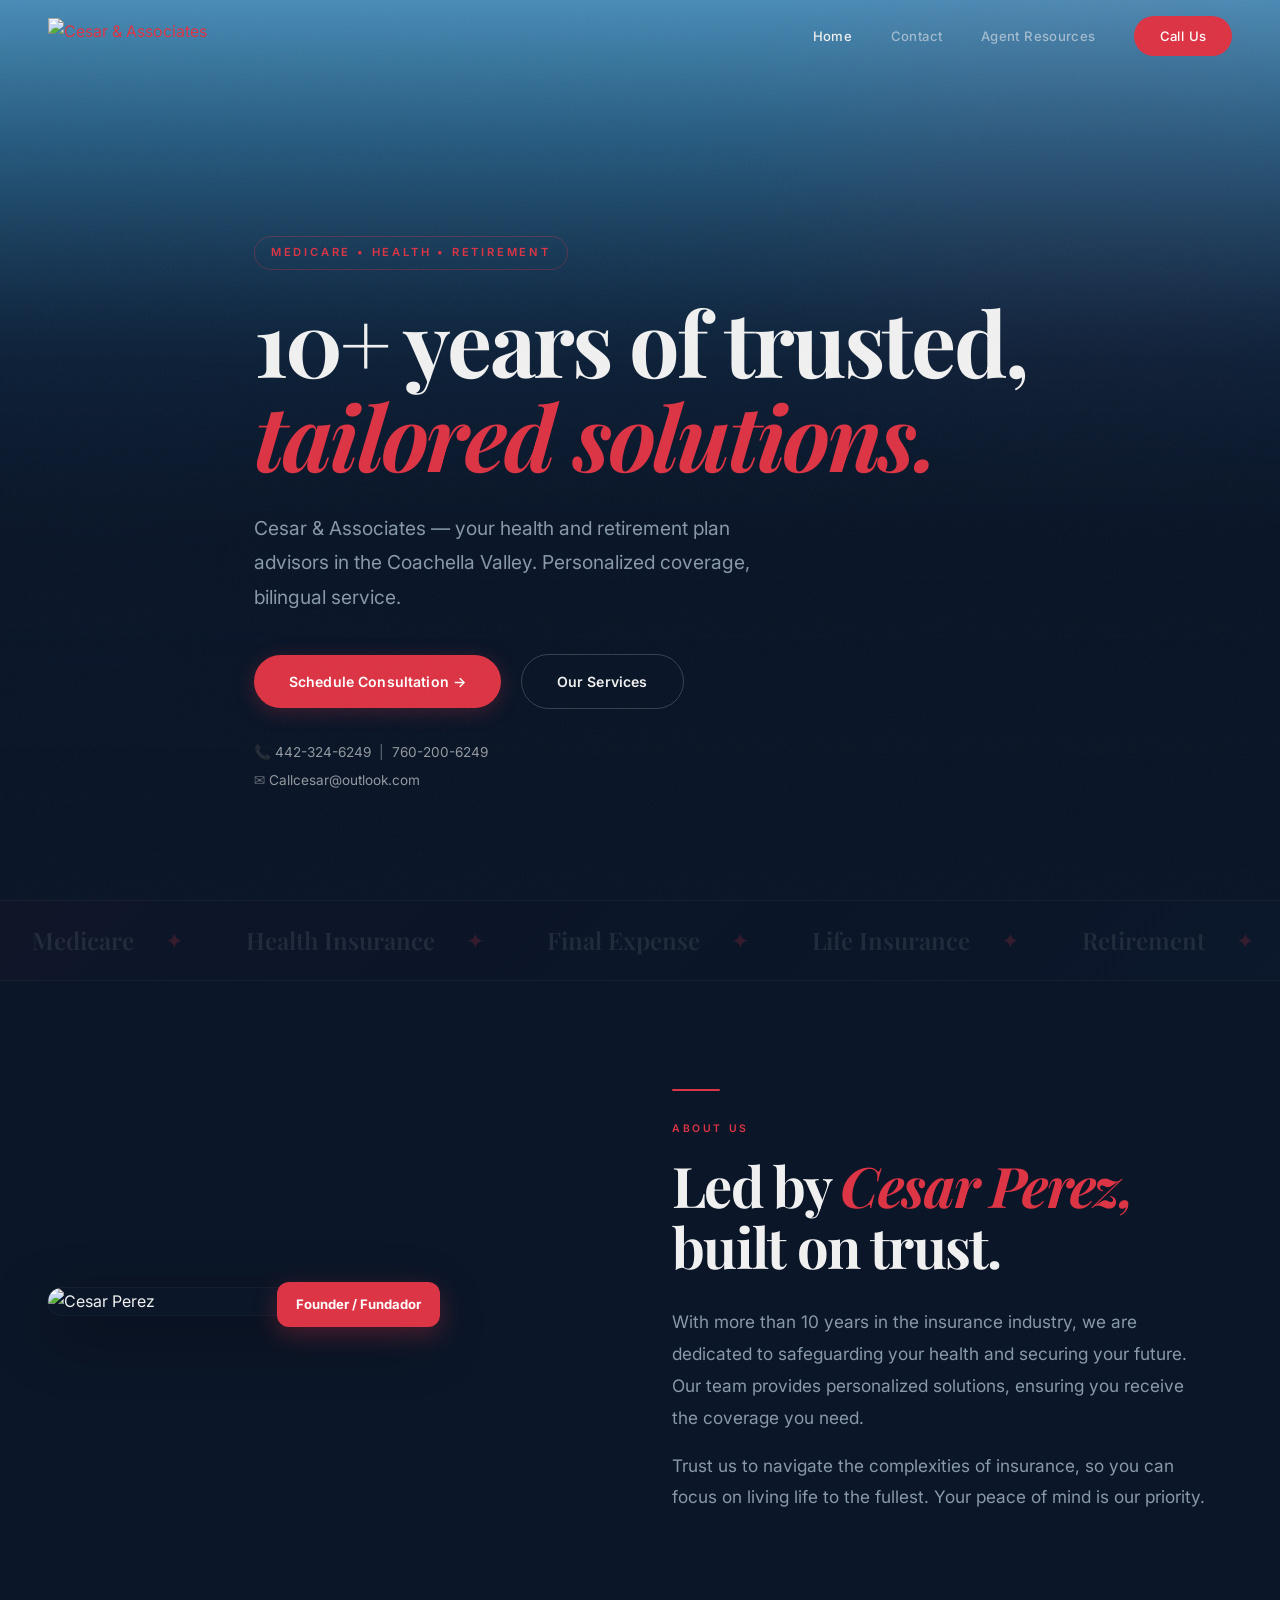
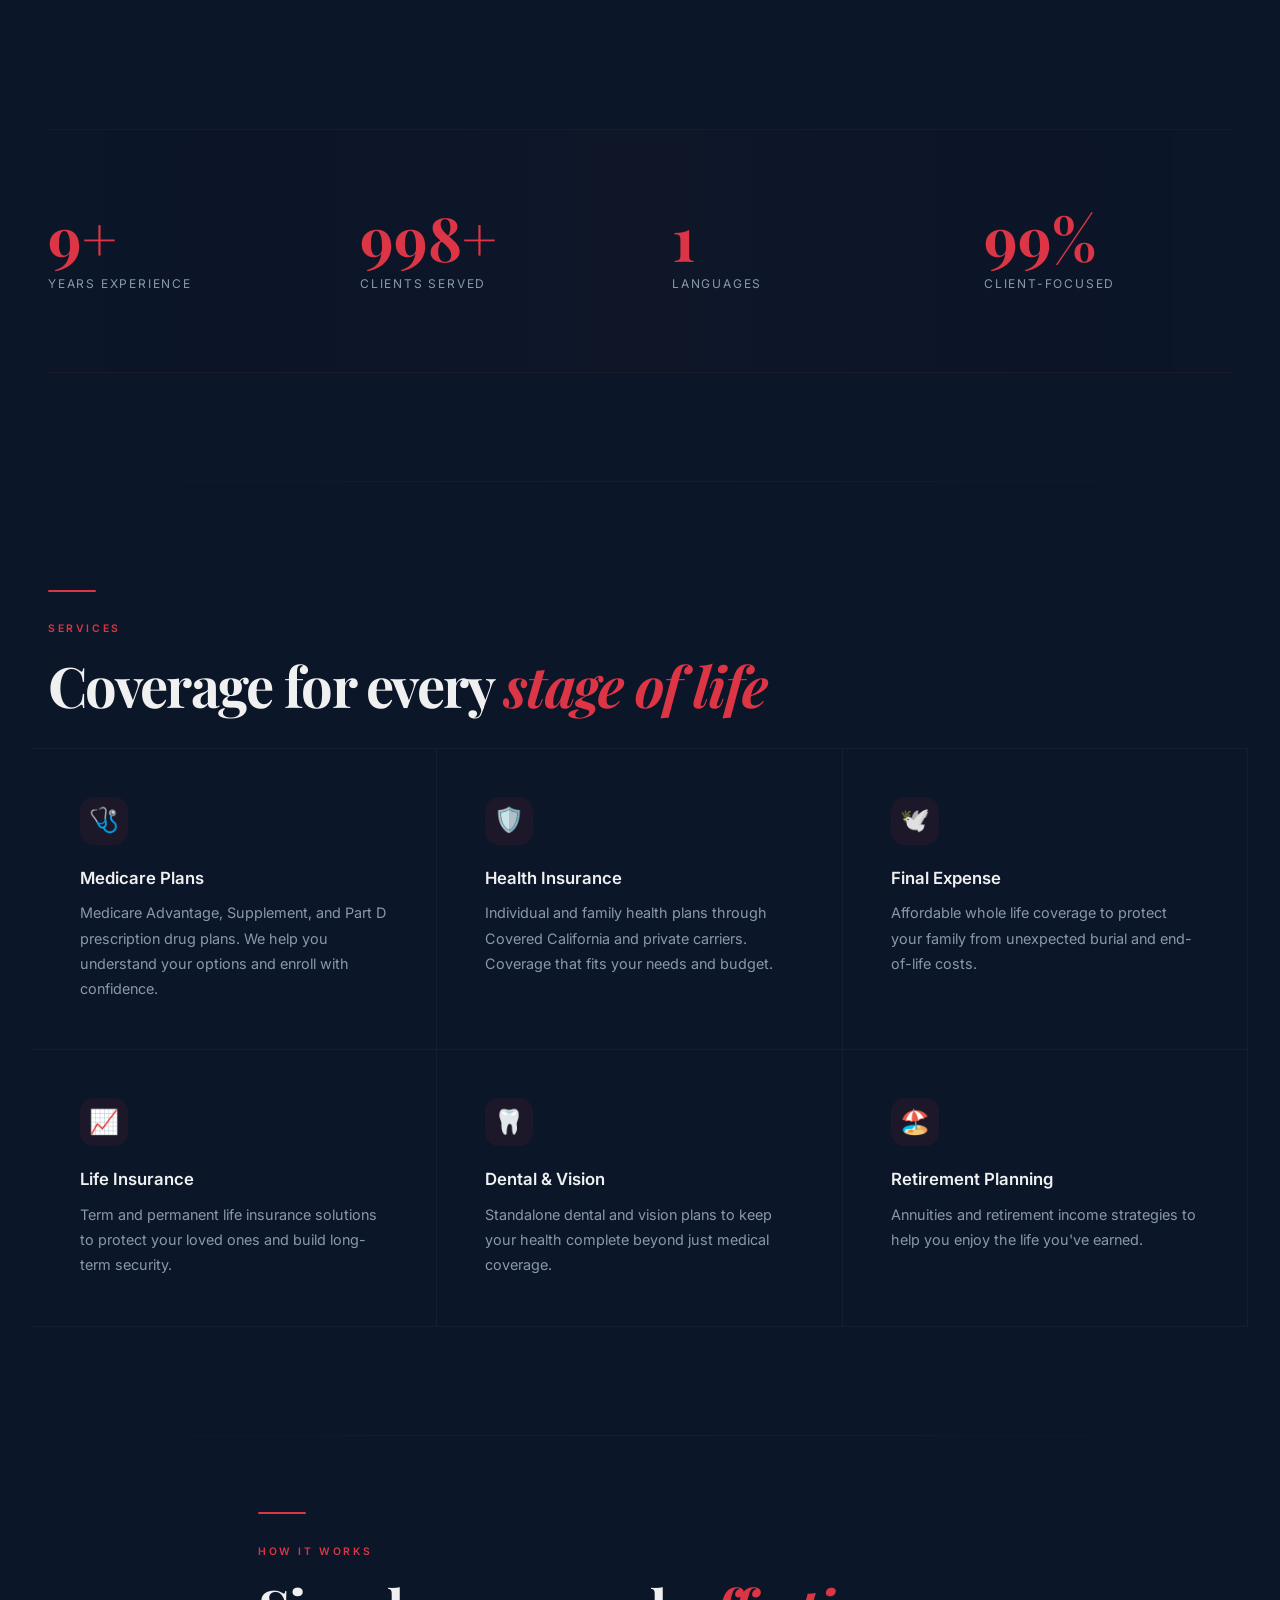
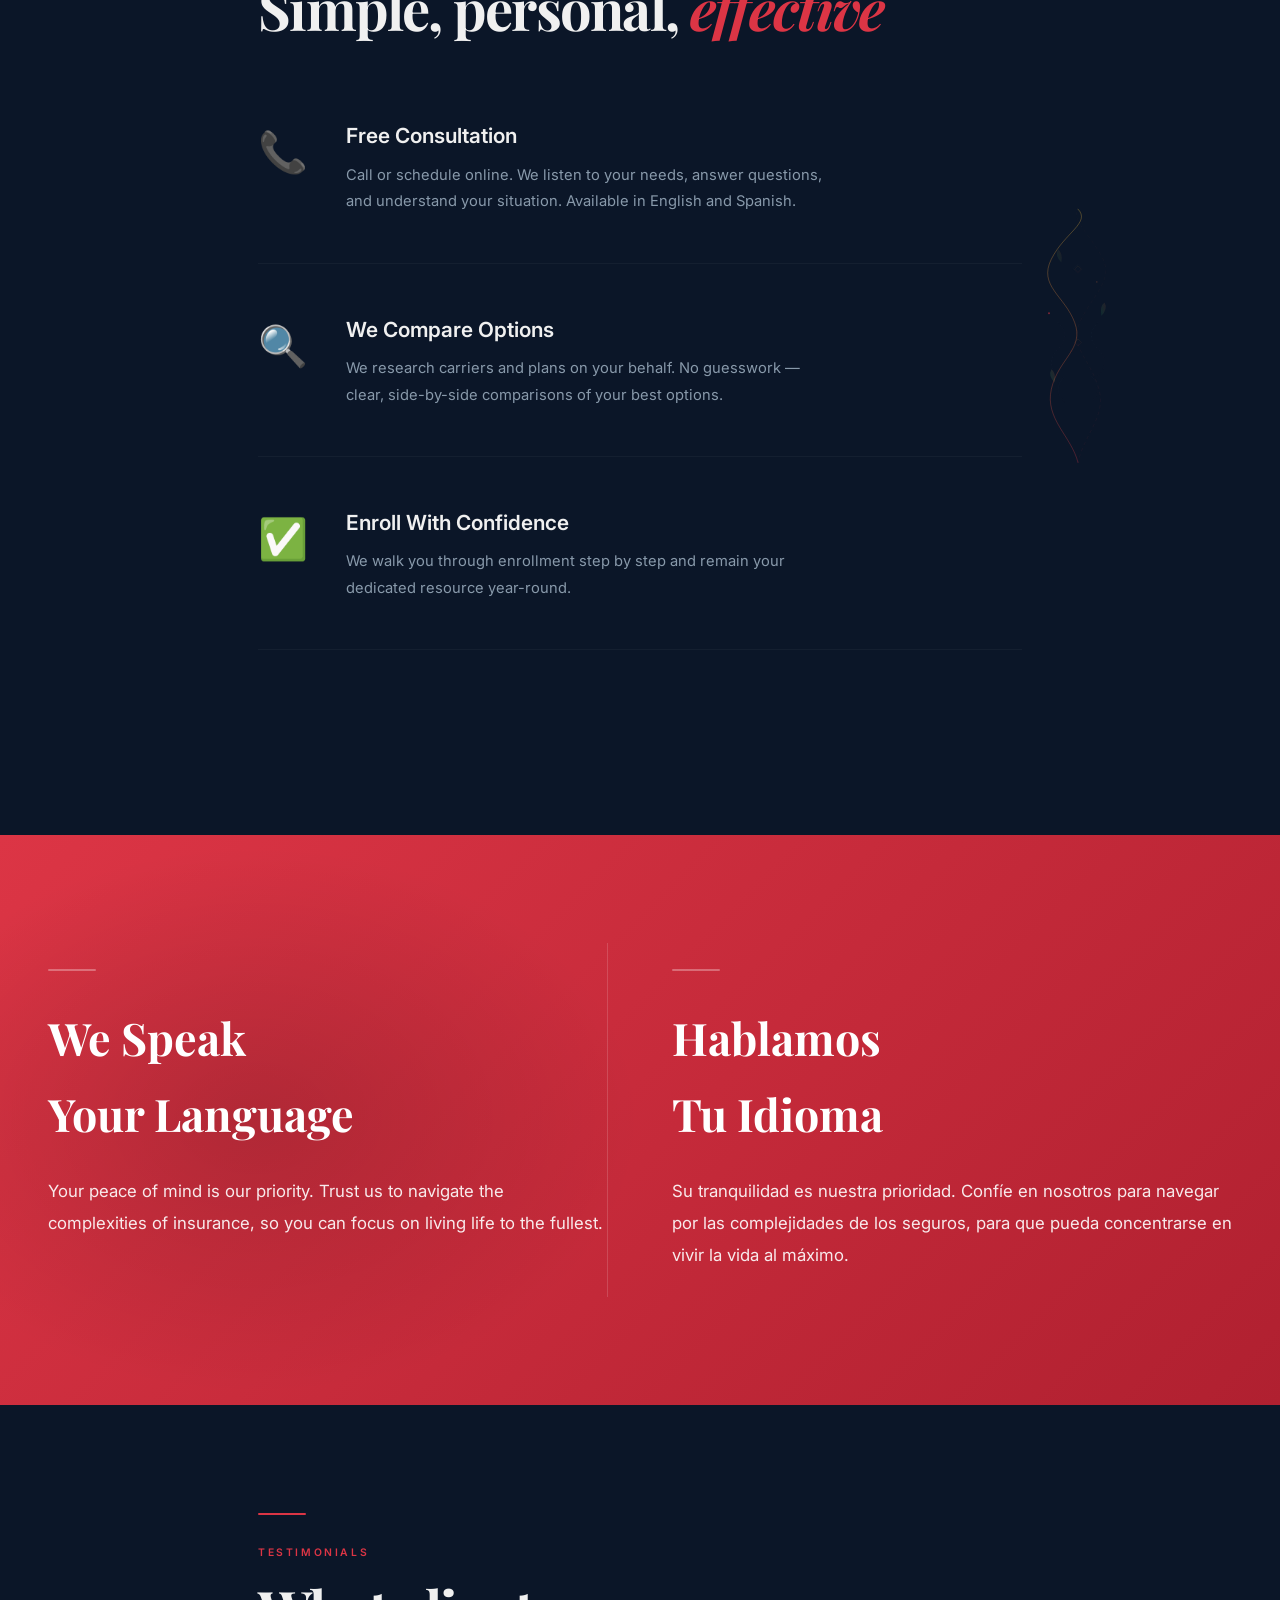
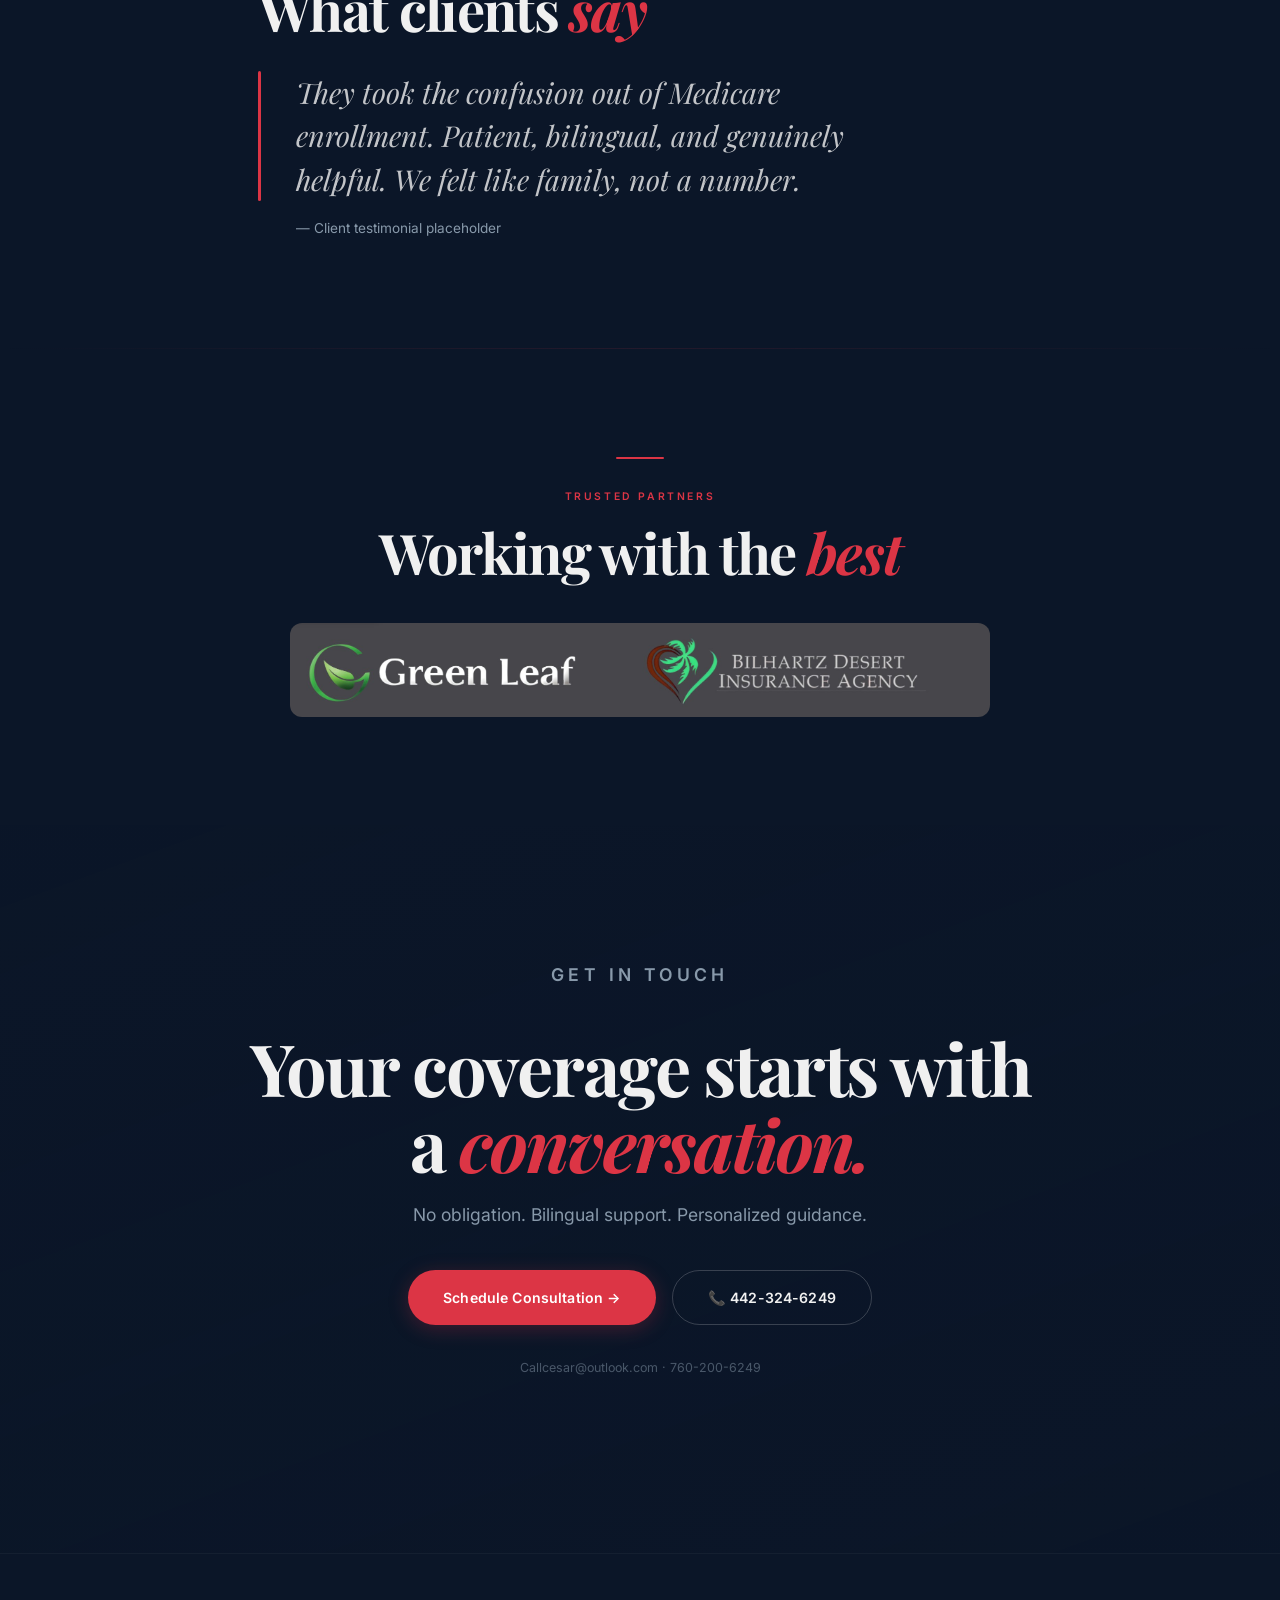
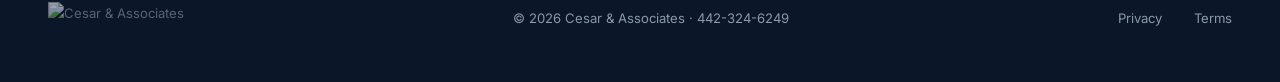
==== index.html @ 94a6e01d "Deploy medicaregreat.com static site" ====
<!DOCTYPE html><html lang="en"><head><meta charset="UTF-8"><meta name="viewport" content="width=device-width,initial-scale=1"><title>Cesar & Associates — Medicare & Health Insurance Advisors | Indio</title><style>
@import url('https://fonts.googleapis.com/css2?family=Inter:wght@300;400;500;600;700&family=Playfair+Display:ital,wght@0,400;0,600;0,700;0,800;1,400;1,600&display=swap');
*,*::before,*::after{box-sizing:border-box;margin:0;padding:0}
:root{--bg:#0b1628;--bg2:#101f38;--sky:#4a8db7;--accent:#dc3545;--warm:#e8713a;--text:#f0f0f0;--muted:#8899aa;--font:'Inter',system-ui,sans-serif;--serif:'Playfair Display',Georgia,serif}
html{scroll-behavior:smooth;font-size:16px}
body{background:var(--bg);color:var(--text);font-family:var(--font);line-height:1.7;-webkit-font-smoothing:antialiased;overflow-x:hidden}
img{max-width:100%;display:block}
a{color:var(--accent);text-decoration:none;transition:all .3s ease}

/* ── GRADIENT BG — sky→navy ─────────── */
body::before{content:'';position:fixed;inset:0;z-index:-2;background:linear-gradient(180deg,#4a8db7 0%,#2a6a94 15%,#163a5c 35%,#0b1628 60%)}

/* ── ANIMATIONS ─────────────────────── */
@keyframes fadeUp{from{opacity:0;transform:translateY(50px)}to{opacity:1;transform:translateY(0)}}
@keyframes float{0%,100%{transform:translateY(0)}50%{transform:translateY(-12px)}}
@keyframes marquee{0%{transform:translateX(0)}100%{transform:translateX(-50%)}}
@keyframes ember-rise{0%{opacity:0;transform:translateY(0)}30%{opacity:.6}100%{opacity:0;transform:translateY(-60px) translateX(10px)}}
@keyframes trail-draw{from{stroke-dashoffset:1200}to{stroke-dashoffset:0}}
.reveal{opacity:0;transform:translateY(50px);transition:opacity 1s cubic-bezier(.22,1,.36,1),transform 1s cubic-bezier(.22,1,.36,1)}
.reveal.vis{opacity:1;transform:none}
.reveal-left{opacity:0;transform:translateX(-60px);transition:all 1s cubic-bezier(.22,1,.36,1)}
.reveal-left.vis{opacity:1;transform:none}
.reveal-right{opacity:0;transform:translateX(60px);transition:all 1s cubic-bezier(.22,1,.36,1)}
.reveal-right.vis{opacity:1;transform:none}
.d1{transition-delay:.1s}.d2{transition-delay:.2s}.d3{transition-delay:.3s}.d4{transition-delay:.4s}

/* ── NAV ────────────────────────────── */
nav{position:fixed;top:0;left:0;right:0;z-index:100;padding:1rem 0;transition:all .5s}
nav.scrolled{background:rgba(11,22,40,.92);backdrop-filter:blur(24px);-webkit-backdrop-filter:blur(24px);box-shadow:0 1px 0 rgba(255,255,255,.04)}
.nav-inner{max-width:1400px;margin:0 auto;padding:0 clamp(1.5rem,4vw,3rem);display:flex;justify-content:space-between;align-items:center}
.nav-logo img{height:36px;width:auto}
.nav-links{display:flex;gap:clamp(1rem,3vw,2.5rem);align-items:center}
.nav-links a{color:rgba(240,240,240,.55);font-size:.82rem;font-weight:500;letter-spacing:.03em;transition:color .3s}
.nav-links a:hover{color:var(--text)}
.btn-nav{padding:.55rem 1.6rem;border-radius:100px;background:var(--accent);color:#fff!important;font-weight:600;font-size:.8rem;transition:all .4s cubic-bezier(.22,1,.36,1)}
.btn-nav:hover{transform:translateY(-2px);box-shadow:0 8px 30px rgba(220,53,69,.35)}
.menu-btn{display:none;background:none;border:none;color:var(--text);font-size:1.5rem;cursor:pointer}
@media(max-width:768px){.menu-btn{display:block}.nav-links{display:none;position:absolute;top:100%;left:0;right:0;flex-direction:column;background:rgba(11,22,40,.96);backdrop-filter:blur(20px);padding:2rem clamp(1.5rem,4vw,3rem);gap:1.5rem;border-bottom:1px solid rgba(255,255,255,.04)}.nav-links.open{display:flex}}

/* ── LAYOUT ─────────────────────────── */
.wrap{max-width:1400px;margin:0 auto;padding:0 clamp(1.5rem,4vw,3rem)}
.wrap-narrow{max-width:860px;margin:0 auto;padding:0 clamp(1.5rem,4vw,3rem)}
.wrap-wide{max-width:1600px;margin:0 auto;padding:0 clamp(1rem,3vw,2rem)}

/* ── HERO ───────────────────────────── */
.hero{min-height:100vh;display:flex;align-items:flex-end;padding:0 0 clamp(5rem,12vh,9rem);position:relative;overflow:hidden;background:url('https://static.wixstatic.com/media/9f41cd_877b7a13c76b4d4fbeb30ed126c8fedf~mv2.jpg/v1/fill/w_2490,h_1750,al_c,q_90,usm_0.66_1.00_0.01,enc_avif,quality_auto/9f41cd_877b7a13c76b4d4fbeb30ed126c8fedf~mv2.jpg') center top/cover no-repeat}
.hero::before{content:'';position:absolute;inset:0;background:linear-gradient(180deg,rgba(74,141,183,.3) 0%,rgba(11,22,40,.6) 40%,rgba(11,22,40,.92) 85%,#0b1628 100%);z-index:1}
.hero::after{content:'';position:absolute;bottom:0;left:0;right:0;height:120px;background:linear-gradient(transparent,#0b1628);z-index:1}
.hero .wrap{position:relative;z-index:2}
.hero-tag{display:inline-block;font-size:.7rem;font-weight:600;letter-spacing:.25em;text-transform:uppercase;color:var(--accent);margin-bottom:1.5rem;padding:.4rem 1rem;border:1px solid rgba(220,53,69,.3);border-radius:100px}
.hero h1{font-family:var(--serif);font-size:clamp(2.8rem,7vw,6rem);font-weight:700;line-height:1.05;letter-spacing:-.03em;margin-bottom:clamp(1rem,3vw,1.8rem)}
.hero h1 em{font-style:italic;color:var(--accent)}
.hero-sub{font-size:clamp(1rem,1.8vw,1.2rem);color:var(--muted);max-width:520px;line-height:1.8;margin-bottom:2.5rem}
.hero-actions{display:flex;gap:1.2rem;flex-wrap:wrap;align-items:center}
.hero-contact{display:flex;flex-direction:column;gap:.3rem;margin-top:2rem;font-size:.85rem;color:rgba(240,240,240,.4)}
.hero-contact a{color:rgba(240,240,240,.6);transition:color .3s}
.hero-contact a:hover{color:var(--accent)}

.btn{display:inline-flex;align-items:center;gap:.5rem;padding:.9rem 2.2rem;border-radius:100px;font-weight:600;font-size:.88rem;cursor:pointer;transition:all .4s cubic-bezier(.22,1,.36,1);border:none;font-family:var(--font);letter-spacing:.01em}
.btn-p{background:var(--accent);color:#fff;box-shadow:0 4px 20px rgba(220,53,69,.25)}
.btn-p:hover{transform:translateY(-3px);box-shadow:0 12px 40px rgba(220,53,69,.35)}
.btn-o{border:1.5px solid rgba(240,240,240,.2);color:var(--text);background:transparent}
.btn-o:hover{background:rgba(255,255,255,.05);border-color:rgba(240,240,240,.4)}

/* ── ORBS ───────────────────────────── */
.orb{position:absolute;border-radius:50%;pointer-events:none;filter:blur(80px);z-index:0}
.orb-1{width:clamp(300px,40vw,600px);height:clamp(300px,40vw,600px);background:rgba(220,53,69,.06);top:-10%;right:-5%;animation:float 12s ease-in-out infinite}
.orb-2{width:clamp(200px,30vw,450px);height:clamp(200px,30vw,450px);background:rgba(74,141,183,.06);bottom:5%;left:-8%;animation:float 16s ease-in-out infinite reverse}

/* ── MARQUEE ────────────────────────── */
.marquee{overflow:hidden;white-space:nowrap;padding:1.2rem 0;border-top:1px solid rgba(255,255,255,.04);border-bottom:1px solid rgba(255,255,255,.04);background:linear-gradient(135deg,rgba(220,53,69,.02) 0%,transparent 50%,rgba(74,141,183,.02) 100%)}
.marquee-inner{display:inline-flex;animation:marquee 30s linear infinite}
.marquee-item{font-family:var(--serif);font-size:clamp(1rem,2.5vw,1.5rem);color:rgba(240,240,240,.1);padding:0 2rem;font-weight:600;display:inline-flex;align-items:center;gap:2rem}
.marquee-item::after{content:'\2726';color:rgba(220,53,69,.2);font-size:.8em}

/* ── SECTIONS ───────────────────────── */
.sec{padding:clamp(5rem,12vh,9rem) 0;position:relative}
.sec-label{font-size:.65rem;font-weight:600;letter-spacing:.25em;text-transform:uppercase;color:var(--accent);margin-bottom:1rem}
.sec-title{font-family:var(--serif);font-size:clamp(2rem,5vw,3.5rem);font-weight:700;line-height:1.1;letter-spacing:-.03em;margin-bottom:clamp(1rem,3vw,1.8rem)}
.sec-title em{color:var(--accent);font-style:italic}
.sec-sub{color:var(--muted);font-size:clamp(.95rem,1.5vw,1.08rem);max-width:540px;line-height:1.85}
.divider{width:48px;height:2px;background:var(--accent);margin-bottom:1.8rem;border-radius:2px}
.hr{border:none;height:1px;background:linear-gradient(90deg,transparent,rgba(220,53,69,.12),transparent);margin:0}

/* ── SPLIT ──────────────────────────── */
.split{display:grid;grid-template-columns:1fr;gap:clamp(2rem,5vw,4rem);align-items:center}
@media(min-width:768px){.split{grid-template-columns:1fr 1fr}}

/* ── PORTRAIT ───────────────────────── */
.portrait-wrap{position:relative;max-width:380px}
.portrait-img{border-radius:20px;overflow:hidden;box-shadow:0 20px 60px rgba(0,0,0,.4),0 0 0 1px rgba(255,255,255,.05)}
.portrait-img img{width:100%;height:auto;display:block}
.portrait-badge{position:absolute;bottom:-12px;right:-12px;background:var(--accent);color:#fff;padding:.7rem 1.2rem;border-radius:12px;font-weight:700;font-size:.82rem;box-shadow:0 8px 25px rgba(220,53,69,.3)}

/* ── FEATURES ───────────────────────── */
.features{display:grid;grid-template-columns:1fr;gap:0}
@media(min-width:640px){.features{grid-template-columns:repeat(2,1fr)}}
@media(min-width:960px){.features{grid-template-columns:repeat(3,1fr)}}
.feature{padding:clamp(2rem,4vw,3rem);border-bottom:1px solid rgba(255,255,255,.04);border-right:1px solid rgba(255,255,255,.04);transition:background .4s}
.feature:hover{background:rgba(220,53,69,.03)}
.feature-icon{font-size:1.5rem;margin-bottom:1.2rem;display:inline-flex;align-items:center;justify-content:center;width:48px;height:48px;border-radius:14px;background:rgba(220,53,69,.08);transition:all .3s}
.feature:hover .feature-icon{background:rgba(220,53,69,.15);transform:scale(1.05)}
.feature h3{font-size:1.05rem;font-weight:600;margin-bottom:.5rem}
.feature p{color:var(--muted);font-size:.9rem;line-height:1.75}

/* ── NUMBERED STEPS ─────────────────── */
.num-list{counter-reset:num}
.num-item{display:grid;grid-template-columns:auto 1fr;gap:clamp(1.5rem,3vw,2.5rem);padding:clamp(2rem,4vw,3rem) 0;border-bottom:1px solid rgba(255,255,255,.04);align-items:start}
.num-item::before{content:attr(data-icon);font-size:clamp(1.8rem,3.5vw,2.5rem)}
.num-item h3{font-size:clamp(1.1rem,2vw,1.3rem);font-weight:600;margin-bottom:.5rem}
.num-item p{color:var(--muted);font-size:.92rem;line-height:1.8;max-width:480px}

/* ── STATS ──────────────────────────── */
.stats-row{display:flex;flex-wrap:wrap;gap:clamp(2rem,5vw,4rem);padding:clamp(3rem,6vw,5rem) 0;border-top:1px solid rgba(220,53,69,.08);border-bottom:1px solid rgba(220,53,69,.08);background:linear-gradient(90deg,transparent,rgba(220,53,69,.02),transparent)}
.stat-item{flex:1;min-width:140px}
.stat-num{font-family:var(--serif);font-size:clamp(2.5rem,5vw,3.8rem);font-weight:700;color:var(--accent);line-height:1}
.stat-label{font-size:.75rem;color:var(--muted);text-transform:uppercase;letter-spacing:.15em;margin-top:.4rem}

/* ── BILINGUAL BLOCK ────────────────── */
.bilingual{background:linear-gradient(135deg,var(--accent),#b02030);color:#fff;position:relative;overflow:hidden}
.bilingual::before{content:'';position:absolute;inset:0;background:radial-gradient(ellipse 50% 80% at 20% 50%,rgba(0,0,0,.15) 0%,transparent 60%)}
.bilingual .wrap{position:relative;z-index:1}
.bilingual h2{font-family:var(--serif);font-size:clamp(1.8rem,4vw,2.8rem);font-weight:700;margin-bottom:1.5rem}
.bilingual p{font-size:clamp(.95rem,1.5vw,1.05rem);line-height:1.9;opacity:.9;max-width:600px}
.bi-split{display:grid;grid-template-columns:1fr;gap:clamp(2rem,5vw,4rem)}
@media(min-width:768px){.bi-split{grid-template-columns:1fr 1fr}}
.bi-col{padding:clamp(1rem,2vw,2rem) 0}
@media(min-width:768px){.bi-col:first-child{border-right:1px solid rgba(255,255,255,.15)}}

/* ── PARTNER LOGOS ──────────────────── */
.partners-img{max-width:700px;margin:2.5rem auto 0;opacity:.85;transition:opacity .4s}
.partners-img:hover{opacity:1}
.partners-img img{width:100%;height:auto;border-radius:12px}

/* ── DECORATIVE SVG ─────────────────── */
.deco-wrap{position:relative;overflow:visible;padding:clamp(3rem,6vw,5rem) 0}
.deco-svg{position:absolute;right:clamp(2rem,8vw,8rem);top:0;height:100%;width:auto;max-width:200px;opacity:0;transition:opacity 1.5s ease}
.deco-wrap.vis .deco-svg{opacity:1}
@media(max-width:768px){.deco-svg{right:0;max-width:120px;opacity:.5}}

/* ── CTA ────────────────────────────── */
.cta-sec{padding:clamp(6rem,15vh,10rem) 0;text-align:center;position:relative;overflow:hidden;background:url('https://static.wixstatic.com/media/52f7e9_4bc26c21464241f898e5c9d84322fb27f000.jpg/v1/fill/w_1182,h_1080,al_c,q_85,usm_0.33_1.00_0.00,enc_avif,quality_auto/52f7e9_4bc26c21464241f898e5c9d84322fb27f000.jpg') center/cover no-repeat;background-attachment:fixed}
.cta-sec::before{content:'';position:absolute;inset:0;background:linear-gradient(160deg,rgba(11,22,40,.92) 0%,rgba(11,22,40,.85) 50%,rgba(11,22,40,.92) 100%)}
.cta-sec .wrap{position:relative;z-index:1}
.cta-sec h2{font-family:var(--serif);font-size:clamp(2.2rem,6vw,4.5rem);font-weight:700;line-height:1.05;letter-spacing:-.03em;margin-bottom:1.2rem}
.cta-sec h2 em{color:var(--accent);font-style:italic}
.cta-sec p{color:var(--muted);font-size:clamp(.95rem,1.5vw,1.1rem);margin-bottom:2.5rem;max-width:480px;margin-left:auto;margin-right:auto}
@media(max-width:768px){.cta-sec,.hero{background-attachment:scroll}}

/* ── CONTACT FORM ───────────────────── */
.form-grid{display:grid;grid-template-columns:1fr;gap:1.2rem;margin-top:2rem}
@media(min-width:640px){.form-grid{grid-template-columns:1fr 1fr}}
.form-grid .full{grid-column:1/-1}
.form-field label{display:block;font-size:.78rem;color:var(--muted);margin-bottom:.4rem;font-weight:500}
.form-field input,.form-field textarea,.form-field select{width:100%;padding:.85rem 1rem;background:rgba(255,255,255,.04);border:1px solid rgba(255,255,255,.06);border-radius:10px;color:var(--text);font-family:var(--font);font-size:.95rem;transition:all .3s}
.form-field input:focus,.form-field textarea:focus,.form-field select:focus{outline:none;border-color:rgba(220,53,69,.3);box-shadow:0 0 0 3px rgba(220,53,69,.1)}
.form-field textarea{min-height:120px;resize:vertical}

/* ── AGENT RESOURCES ────────────────── */
.resource-card{padding:clamp(1.5rem,3vw,2.5rem);border:1px solid rgba(255,255,255,.05);border-radius:16px;transition:all .4s;background:rgba(255,255,255,.02)}
.resource-card:hover{background:rgba(220,53,69,.03);border-color:rgba(220,53,69,.1)}
.resource-card h3{font-size:1.05rem;font-weight:600;margin-bottom:.5rem}
.resource-card p{color:var(--muted);font-size:.9rem;line-height:1.75}
.resource-grid{display:grid;grid-template-columns:1fr;gap:1.5rem;margin-top:2rem}
@media(min-width:640px){.resource-grid{grid-template-columns:repeat(2,1fr)}}

/* ── FOOTER ─────────────────────────── */
footer{padding:3rem 0;border-top:1px solid rgba(255,255,255,.04);font-size:.82rem;color:var(--muted)}
footer .wrap{display:flex;flex-wrap:wrap;justify-content:space-between;align-items:center;gap:1.5rem}
footer a{color:var(--muted);transition:color .3s}
footer a:hover{color:var(--accent)}
.foot-links{display:flex;gap:2rem}
.foot-logo img{height:32px;width:auto;opacity:.6}

/* ── GRAIN ──────────────────────────── */
body::after{content:'';position:fixed;inset:0;pointer-events:none;z-index:9999;opacity:.018;background-image:url("data:image/svg+xml,%3Csvg viewBox='0 0 512 512' xmlns='http://www.w3.org/2000/svg'%3E%3Cfilter id='n'%3E%3CfeTurbulence type='fractalNoise' baseFrequency='.65' numOctaves='3' stitchTiles='stitch'/%3E%3C/filter%3E%3Crect width='100%25' height='100%25' filter='url(%23n)'/%3E%3C/svg%3E")}

/* ── QUOTE ──────────────────────────── */
.quote-text{font-family:var(--serif);font-size:clamp(1.3rem,3vw,1.8rem);font-weight:400;font-style:italic;line-height:1.5;color:rgba(240,240,240,.8);max-width:650px;position:relative;padding-left:clamp(1.5rem,3vw,2.5rem)}
.quote-text::before{content:'';position:absolute;left:0;top:0;bottom:0;width:3px;background:var(--accent);border-radius:2px}
.quote-author{margin-top:1rem;font-size:.85rem;color:var(--muted);padding-left:clamp(1.5rem,3vw,2.5rem)}
</style></head><body><nav><div class="nav-inner"><a href="index.html" class="nav-logo"><img src="https://static.wixstatic.com/media/52f7e9_1dd2245160434225932c8d47c925c3e1~mv2.png/v1/crop/x_0,y_0,w_2629,h_674/fill/w_280,h_72,al_c,q_85,usm_0.66_1.00_0.01,enc_avif,quality_auto/Cesar%20%26%20Associates%20Health%20Plan%20Advisors_.png" alt="Cesar & Associates"></a><button class="menu-btn" aria-label="Menu">&#9776;</button><div class="nav-links"><a href="index.html" style="color:var(--text)">Home</a><a href="contact.html">Contact</a><a href="agents.html">Agent Resources</a><a href="https://links.seanvargas.com" class="btn-nav">Call Us</a></div></div></nav>
<section class="hero">
<div class="orb orb-1"></div><div class="orb orb-2"></div>
<div class="wrap">
<span class="hero-tag reveal">Medicare &bull; Health &bull; Retirement</span>
<h1 class="reveal d1">10+ years of trusted,<br><em>tailored solutions.</em></h1>
<p class="hero-sub reveal d2">Cesar &amp; Associates — your health and retirement plan advisors in the Coachella Valley. Personalized coverage, bilingual service.</p>
<div class="hero-actions reveal d3">
<a href="https://links.seanvargas.com" class="btn btn-p">Schedule Consultation &rarr;</a>
<a href="#services" class="btn btn-o">Our Services</a>
</div>
<div class="hero-contact reveal d4">
<span>📞 <a href="tel:4423246249">442-324-6249</a> &nbsp;|&nbsp; <a href="tel:7602006249">760-200-6249</a></span>
<span>✉️ <a href="mailto:Callcesar@outlook.com">Callcesar@outlook.com</a></span>
</div>
</div>
</section>

<div class="marquee"><div class="marquee-inner"><span class="marquee-item">Medicare</span><span class="marquee-item">Health Insurance</span><span class="marquee-item">Final Expense</span><span class="marquee-item">Life Insurance</span><span class="marquee-item">Retirement</span><span class="marquee-item">Dental & Vision</span><span class="marquee-item">Bilingual</span><span class="marquee-item">10+ Years</span><span class="marquee-item">Indio</span><span class="marquee-item">Coachella Valley</span><span class="marquee-item">Medicare</span><span class="marquee-item">Health Insurance</span><span class="marquee-item">Final Expense</span><span class="marquee-item">Life Insurance</span><span class="marquee-item">Retirement</span><span class="marquee-item">Dental & Vision</span><span class="marquee-item">Bilingual</span><span class="marquee-item">10+ Years</span><span class="marquee-item">Indio</span><span class="marquee-item">Coachella Valley</span><span class="marquee-item">Medicare</span><span class="marquee-item">Health Insurance</span><span class="marquee-item">Final Expense</span><span class="marquee-item">Life Insurance</span><span class="marquee-item">Retirement</span><span class="marquee-item">Dental & Vision</span><span class="marquee-item">Bilingual</span><span class="marquee-item">10+ Years</span><span class="marquee-item">Indio</span><span class="marquee-item">Coachella Valley</span></div></div>

<section class="sec" id="about"><div class="wrap"><div class="split">
<div class="reveal-left">
<div class="portrait-wrap">
<div class="portrait-img"><img src="https://static.wixstatic.com/media/9f41cd_826c5948f90e45dbb5720bba77cd84cc~mv2.jpg/v1/crop/x_207,y_0,w_1586,h_3000/fill/w_487,h_921,al_c,q_85,usm_0.66_1.00_0.01,enc_avif,quality_auto/Cesar-2_edited.jpg" alt="Cesar Perez"></div>
<div class="portrait-badge">Founder / Fundador</div>
</div>
</div>
<div class="reveal-right">
<div class="divider"></div>
<p class="sec-label">About Us</p>
<h2 class="sec-title">Led by <em>Cesar Perez,</em><br>built on trust.</h2>
<p class="sec-sub">With more than 10 years in the insurance industry, we are dedicated to safeguarding your health and securing your future. Our team provides personalized solutions, ensuring you receive the coverage you need.</p>
<p class="sec-sub" style="margin-top:1rem">Trust us to navigate the complexities of insurance, so you can focus on living life to the fullest. Your peace of mind is our priority.</p>
</div>
</div></div></section>

<section class="sec"><div class="wrap"><div class="stats-row reveal">
<div class="stat-item"><div class="stat-num" data-t="10" data-s="+">0</div><div class="stat-label">Years experience</div></div>
<div class="stat-item"><div class="stat-num" data-t="1000" data-s="+">0</div><div class="stat-label">Clients served</div></div>
<div class="stat-item"><div class="stat-num" data-t="2">0</div><div class="stat-label">Languages</div></div>
<div class="stat-item"><div class="stat-num" data-t="100" data-s="%">0</div><div class="stat-label">Client-focused</div></div>
</div></div></section>

<hr class="hr">

<section class="sec" id="services"><div class="wrap">
<div class="divider reveal"></div>
<p class="sec-label reveal">Services</p>
<h2 class="sec-title reveal">Coverage for every <em>stage of life</em></h2>
</div>
<div class="wrap-wide" style="margin-top:2rem"><div class="features reveal" style="border-top:1px solid rgba(255,255,255,.04)">
<div class="feature"><div class="feature-icon">🩺</div><h3>Medicare Plans</h3><p>Medicare Advantage, Supplement, and Part D prescription drug plans. We help you understand your options and enroll with confidence.</p></div>
<div class="feature"><div class="feature-icon">🛡️</div><h3>Health Insurance</h3><p>Individual and family health plans through Covered California and private carriers. Coverage that fits your needs and budget.</p></div>
<div class="feature"><div class="feature-icon">🕊️</div><h3>Final Expense</h3><p>Affordable whole life coverage to protect your family from unexpected burial and end-of-life costs.</p></div>
<div class="feature"><div class="feature-icon">📈</div><h3>Life Insurance</h3><p>Term and permanent life insurance solutions to protect your loved ones and build long-term security.</p></div>
<div class="feature"><div class="feature-icon">🦷</div><h3>Dental &amp; Vision</h3><p>Standalone dental and vision plans to keep your health complete beyond just medical coverage.</p></div>
<div class="feature"><div class="feature-icon">🏖️</div><h3>Retirement Planning</h3><p>Annuities and retirement income strategies to help you enjoy the life you've earned.</p></div>
</div></div></section>

<hr class="hr">

<div class="deco-wrap" style="position:relative">
<svg class="deco-svg" viewBox="0 0 600 800" fill="none" xmlns="http://www.w3.org/2000/svg">
<!-- Phoenix fire trail — flowing upward curves -->
<path d="M300 780 C280 700, 200 650, 220 560 C240 470, 320 440, 290 360 C260 280, 180 250, 220 170 C260 90, 340 60, 300 20" stroke="url(#fireGrad)" stroke-width="2.5" stroke-linecap="round" fill="none" opacity=".35">
  <animate attributeName="stroke-dashoffset" from="1200" to="0" dur="4s" fill="freeze"/>
  <animate attributeName="opacity" from="0" to=".35" dur="2s" fill="freeze"/>
</path>
<path d="M300 780 C320 690, 390 640, 360 550 C330 460, 270 430, 310 350 C350 270, 410 230, 370 160 C330 90, 280 50, 300 20" stroke="url(#fireGrad2)" stroke-width="1.5" stroke-linecap="round" fill="none" opacity=".2" stroke-dasharray="8 12">
  <animate attributeName="stroke-dashoffset" from="1200" to="0" dur="5s" fill="freeze"/>
</path>
<!-- Ember sparks -->
<circle cx="220" cy="350" r="3" fill="#dc3545" opacity="0"><animate attributeName="opacity" values="0;.6;0" dur="3s" repeatCount="indefinite" begin="1s"/><animateTransform attributeName="transform" type="translate" values="0,0;-8,-20;-15,-40" dur="3s" repeatCount="indefinite" begin="1s"/></circle>
<circle cx="350" cy="250" r="2" fill="#e8713a" opacity="0"><animate attributeName="opacity" values="0;.5;0" dur="2.5s" repeatCount="indefinite" begin="1.5s"/><animateTransform attributeName="transform" type="translate" values="0,0;10,-18;18,-35" dur="2.5s" repeatCount="indefinite" begin="1.5s"/></circle>
<circle cx="280" cy="450" r="2.5" fill="#dc3545" opacity="0"><animate attributeName="opacity" values="0;.5;0" dur="3.5s" repeatCount="indefinite" begin="2s"/><animateTransform attributeName="transform" type="translate" values="0,0;-5,-22;-10,-45" dur="3.5s" repeatCount="indefinite" begin="2s"/></circle>
<!-- Mayan geometric bow arcs — concentric curves -->
<path d="M240 520 Q200 480, 240 440 Q280 400, 240 360" stroke="url(#mayanGrad)" stroke-width="1" fill="none" opacity=".15" stroke-dasharray="4 8"/>
<path d="M360 520 Q400 480, 360 440 Q320 400, 360 360" stroke="url(#mayanGrad)" stroke-width="1" fill="none" opacity=".15" stroke-dasharray="4 8"/>
<path d="M260 600 Q220 560, 260 520" stroke="url(#mayanGrad)" stroke-width=".8" fill="none" opacity=".1"/>
<path d="M340 600 Q380 560, 340 520" stroke="url(#mayanGrad)" stroke-width=".8" fill="none" opacity=".1"/>
<!-- Stepped diamond — Mayan motif -->
<path d="M290 200 L300 190 L310 200 L300 210 Z" stroke="url(#fireGrad)" stroke-width="1" fill="none" opacity=".2"/>
<path d="M285 200 L300 185 L315 200 L300 215 Z" stroke="url(#mayanGrad)" stroke-width=".6" fill="none" opacity=".12"/>
<path d="M290 420 L300 410 L310 420 L300 430 Z" stroke="url(#fireGrad)" stroke-width="1" fill="none" opacity=".2"/>
<!-- Leaf wisps emerging from trail -->
<path d="M230 540 Q210 520, 220 500 Q235 510, 230 540 Z" fill="url(#leafGrad)" opacity=".15"/>
<path d="M370 340 Q390 320, 380 300 Q365 310, 370 340 Z" fill="url(#leafGrad)" opacity=".12"/>
<path d="M250 180 Q230 160, 240 140 Q255 150, 250 180 Z" fill="url(#leafGrad)" opacity=".1"/>
<defs>
  <linearGradient id="fireGrad" x1="0" y1="1" x2="0" y2="0"><stop offset="0%" stop-color="#dc3545"/><stop offset="50%" stop-color="#e8713a"/><stop offset="100%" stop-color="#f0c040"/></linearGradient>
  <linearGradient id="fireGrad2" x1="0" y1="1" x2="0" y2="0"><stop offset="0%" stop-color="#dc3545" stop-opacity=".6"/><stop offset="100%" stop-color="#e8713a" stop-opacity=".2"/></linearGradient>
  <linearGradient id="mayanGrad" x1="0" y1="0" x2="1" y2="1"><stop offset="0%" stop-color="#6ab4d6"/><stop offset="100%" stop-color="#dc3545" stop-opacity=".3"/></linearGradient>
  <linearGradient id="leafGrad" x1="0" y1="1" x2="1" y2="0"><stop offset="0%" stop-color="#2ecc71"/><stop offset="100%" stop-color="#e8713a"/></linearGradient>
</defs>
</svg>
<section class="sec" id="process" style="padding-top:0"><div class="wrap-narrow">
<div class="divider reveal"></div>
<p class="sec-label reveal">How It Works</p>
<h2 class="sec-title reveal">Simple, personal, <em>effective</em></h2>
<div class="num-list" style="margin-top:2rem">
<div class="num-item reveal" data-icon="📞"><div><h3>Free Consultation</h3><p>Call or schedule online. We listen to your needs, answer questions, and understand your situation. Available in English and Spanish.</p></div></div>
<div class="num-item reveal d1" data-icon="🔍"><div><h3>We Compare Options</h3><p>We research carriers and plans on your behalf. No guesswork — clear, side-by-side comparisons of your best options.</p></div></div>
<div class="num-item reveal d2" data-icon="✅"><div><h3>Enroll With Confidence</h3><p>We walk you through enrollment step by step and remain your dedicated resource year-round.</p></div></div>
</div>
</div></section>
</div>

<section class="sec bilingual"><div class="wrap"><div class="bi-split">
<div class="bi-col reveal-left">
<div class="divider" style="background:rgba(255,255,255,.3)"></div>
<h2>We Speak<br>Your Language</h2>
<p>Your peace of mind is our priority. Trust us to navigate the complexities of insurance, so you can focus on living life to the fullest.</p>
</div>
<div class="bi-col reveal-right">
<div class="divider" style="background:rgba(255,255,255,.3)"></div>
<h2>Hablamos<br>Tu Idioma</h2>
<p>Su tranquilidad es nuestra prioridad. Confíe en nosotros para navegar por las complejidades de los seguros, para que pueda concentrarse en vivir la vida al máximo.</p>
</div>
</div></div></section>

<section class="sec"><div class="wrap-narrow">
<div class="divider reveal"></div>
<p class="sec-label reveal">Testimonials</p>
<h2 class="sec-title reveal">What clients <em>say</em></h2>
<div class="reveal" style="margin-top:2rem">
<div class="quote-text">They took the confusion out of Medicare enrollment. Patient, bilingual, and genuinely helpful. We felt like family, not a number.</div>
<div class="quote-author">— Client testimonial placeholder</div>
</div>
</div></section>

<hr class="hr">

<section class="sec" id="partners"><div class="wrap" style="text-align:center">
<div class="divider reveal" style="margin:0 auto 1.8rem"></div>
<p class="sec-label reveal">Trusted Partners</p>
<h2 class="sec-title reveal">Working with the <em>best</em></h2>
<div class="partners-img reveal"><img src="assets/partners.png" alt="Green Leaf FMO &amp; Bilhartz Desert Insurance Agency"></div>
</div></section>

<section class="cta-sec"><div class="wrap">
<p class="sec-label reveal">Get in Touch</p>
<h2 class="reveal">Your coverage starts with<br>a <em>conversation.</em></h2>
<p class="reveal">No obligation. Bilingual support. Personalized guidance.</p>
<div class="reveal" style="display:flex;gap:1rem;justify-content:center;flex-wrap:wrap">
<a href="https://links.seanvargas.com" class="btn btn-p">Schedule Consultation &rarr;</a>
<a href="tel:4423246249" class="btn btn-o">📞 442-324-6249</a>
</div>
<p style="font-size:.78rem;color:var(--muted);margin-top:2rem;opacity:.5">Callcesar@outlook.com &middot; 760-200-6249</p>
</div></section>
<footer><div class="wrap"><div class="foot-logo"><img src="https://static.wixstatic.com/media/52f7e9_1dd2245160434225932c8d47c925c3e1~mv2.png/v1/fill/w_179,h_46,al_c,q_85,usm_0.66_1.00_0.01,enc_avif,quality_auto/Cesar%20%26%20Associates%20Health%20Plan%20Advisors_.png" alt="Cesar & Associates"></div><div>&copy; 2026 Cesar &amp; Associates &middot; 442-324-6249</div><div class="foot-links"><a href="privacy.html">Privacy</a><a href="terms.html">Terms</a></div></div></footer><script>
const obs=new IntersectionObserver(e=>{e.forEach(x=>{if(x.isIntersecting){x.target.classList.add('vis');obs.unobserve(x.target)}})},{threshold:.08,rootMargin:'0px 0px -30px 0px'});
document.querySelectorAll('.reveal,.reveal-left,.reveal-right,.deco-wrap').forEach(e=>obs.observe(e));
const nav=document.querySelector('nav');
window.addEventListener('scroll',()=>nav&&nav.classList.toggle('scrolled',scrollY>60));
document.querySelector('.menu-btn')?.addEventListener('click',()=>document.querySelector('.nav-links')?.classList.toggle('open'));
const cObs=new IntersectionObserver(e=>{e.forEach(x=>{if(x.isIntersecting){const t=x.target,n=parseFloat(t.dataset.t),p=t.dataset.p||'',s=t.dataset.s||'',d=1600,st=performance.now(),step=now=>{const pr=Math.min((now-st)/d,1),ea=1-Math.pow(1-pr,4),c=n%1!==0?(ea*n).toFixed(1):Math.floor(ea*n);t.textContent=p+c+s;if(pr<1)requestAnimationFrame(step)};requestAnimationFrame(step);cObs.unobserve(t)}})},{threshold:.5});
document.querySelectorAll('[data-t]').forEach(e=>cObs.observe(e));
document.querySelectorAll('a[href^="#"]').forEach(a=>a.addEventListener('click',e=>{const t=document.querySelector(a.getAttribute('href'));if(t){e.preventDefault();t.scrollIntoView({behavior:'smooth',block:'start'});document.querySelector('.nav-links')?.classList.remove('open')}}));
</script></body></html>
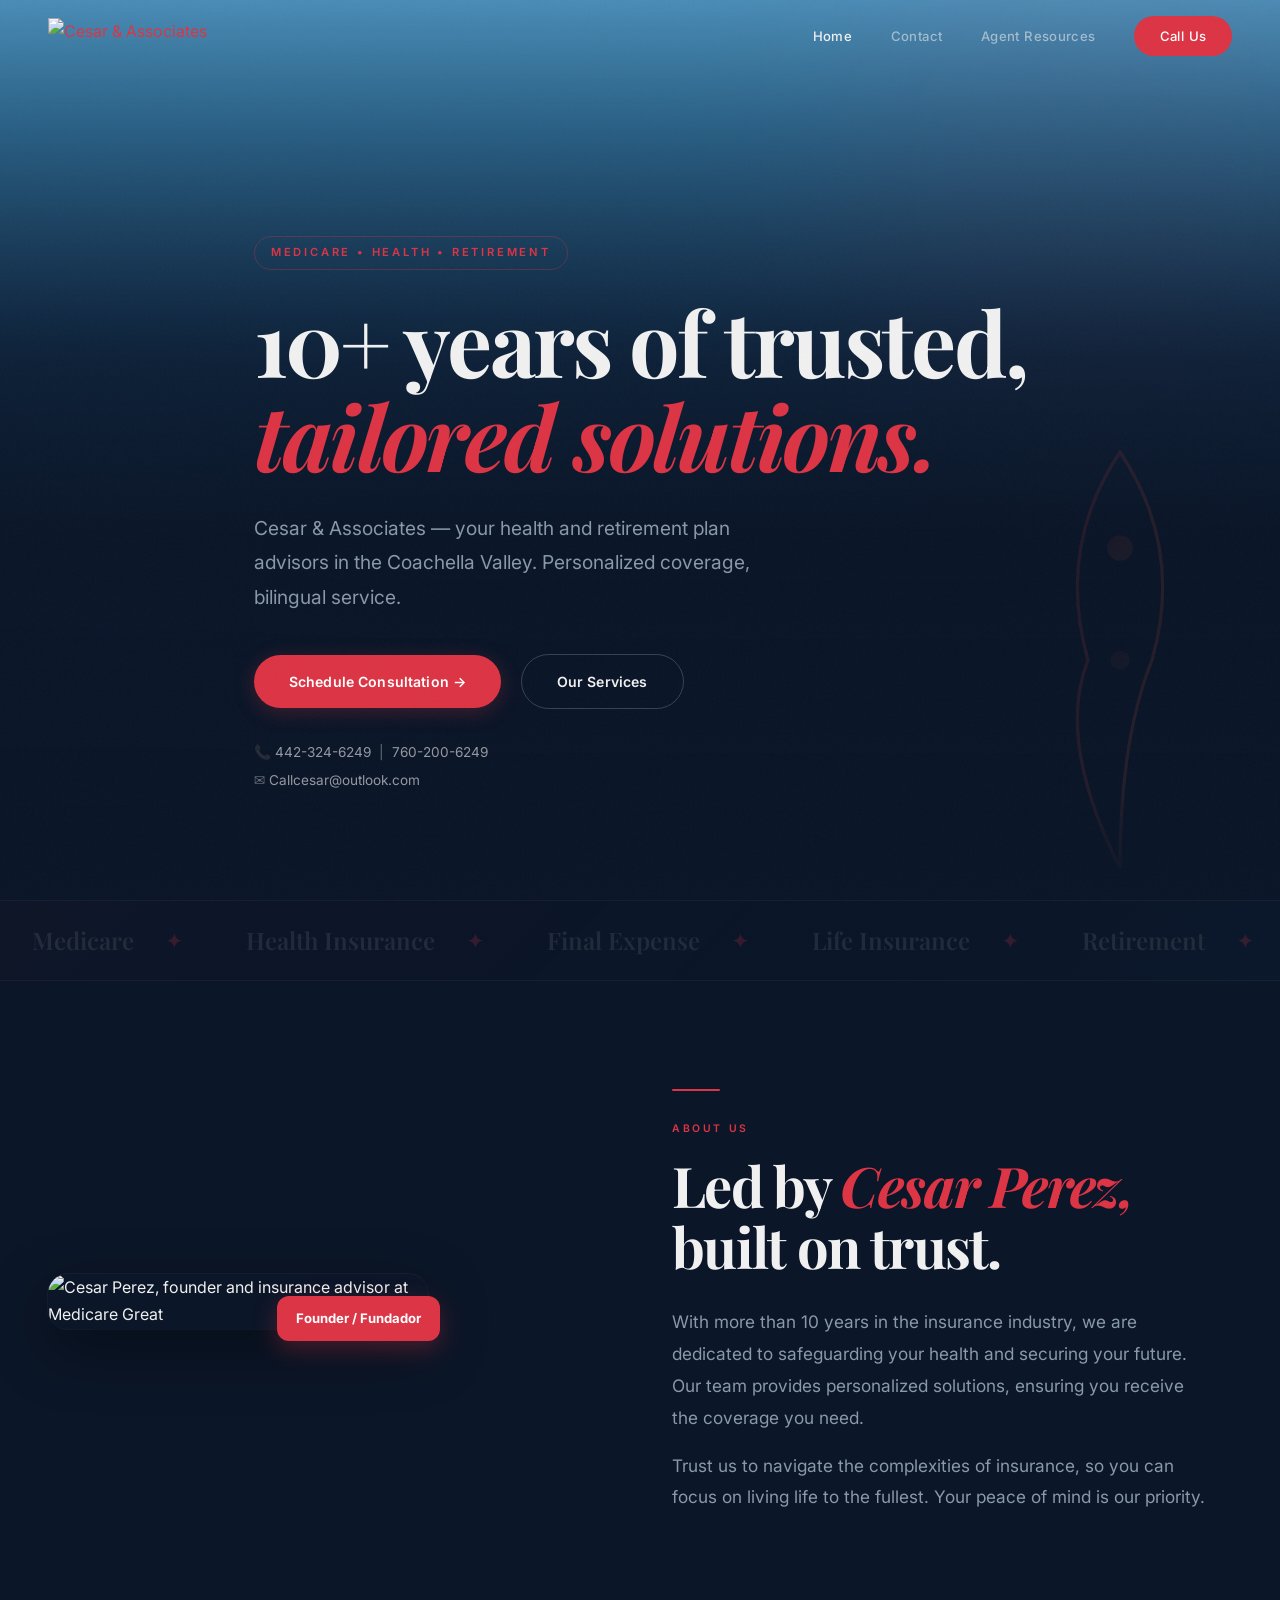
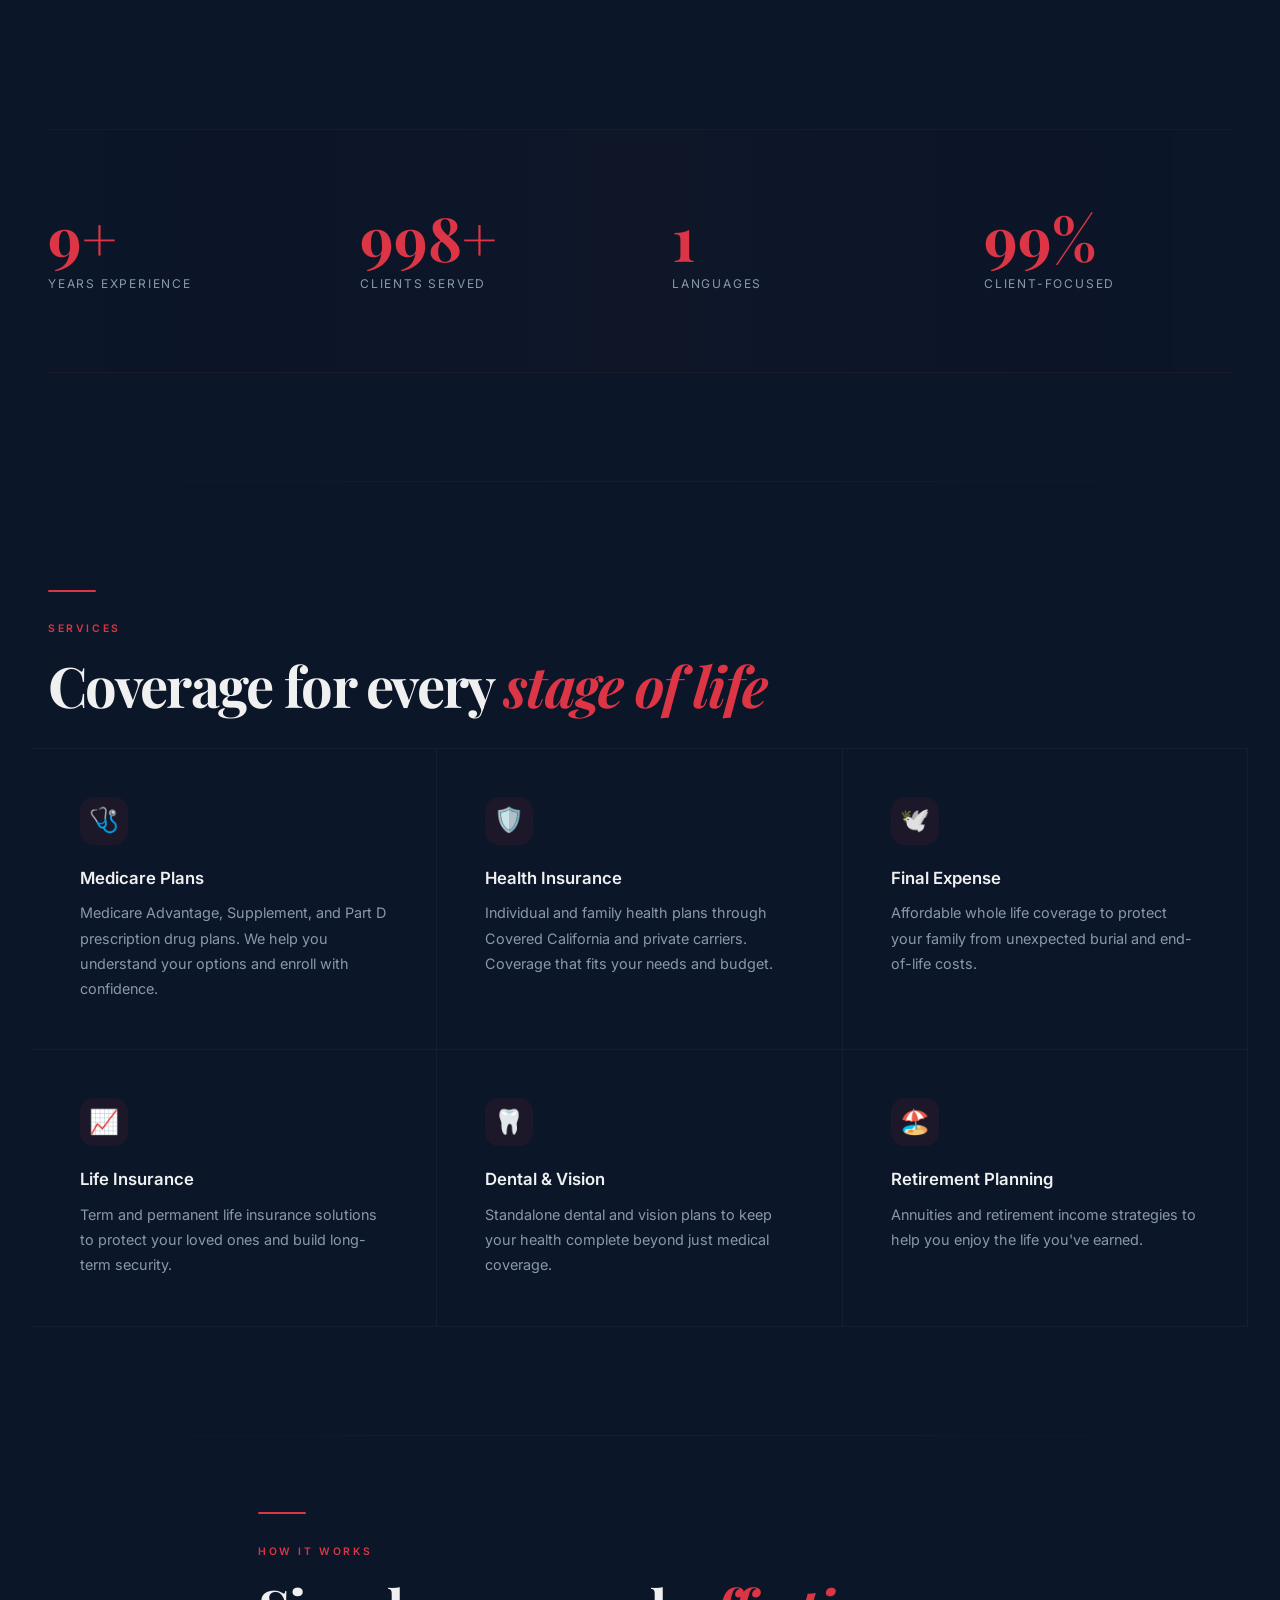
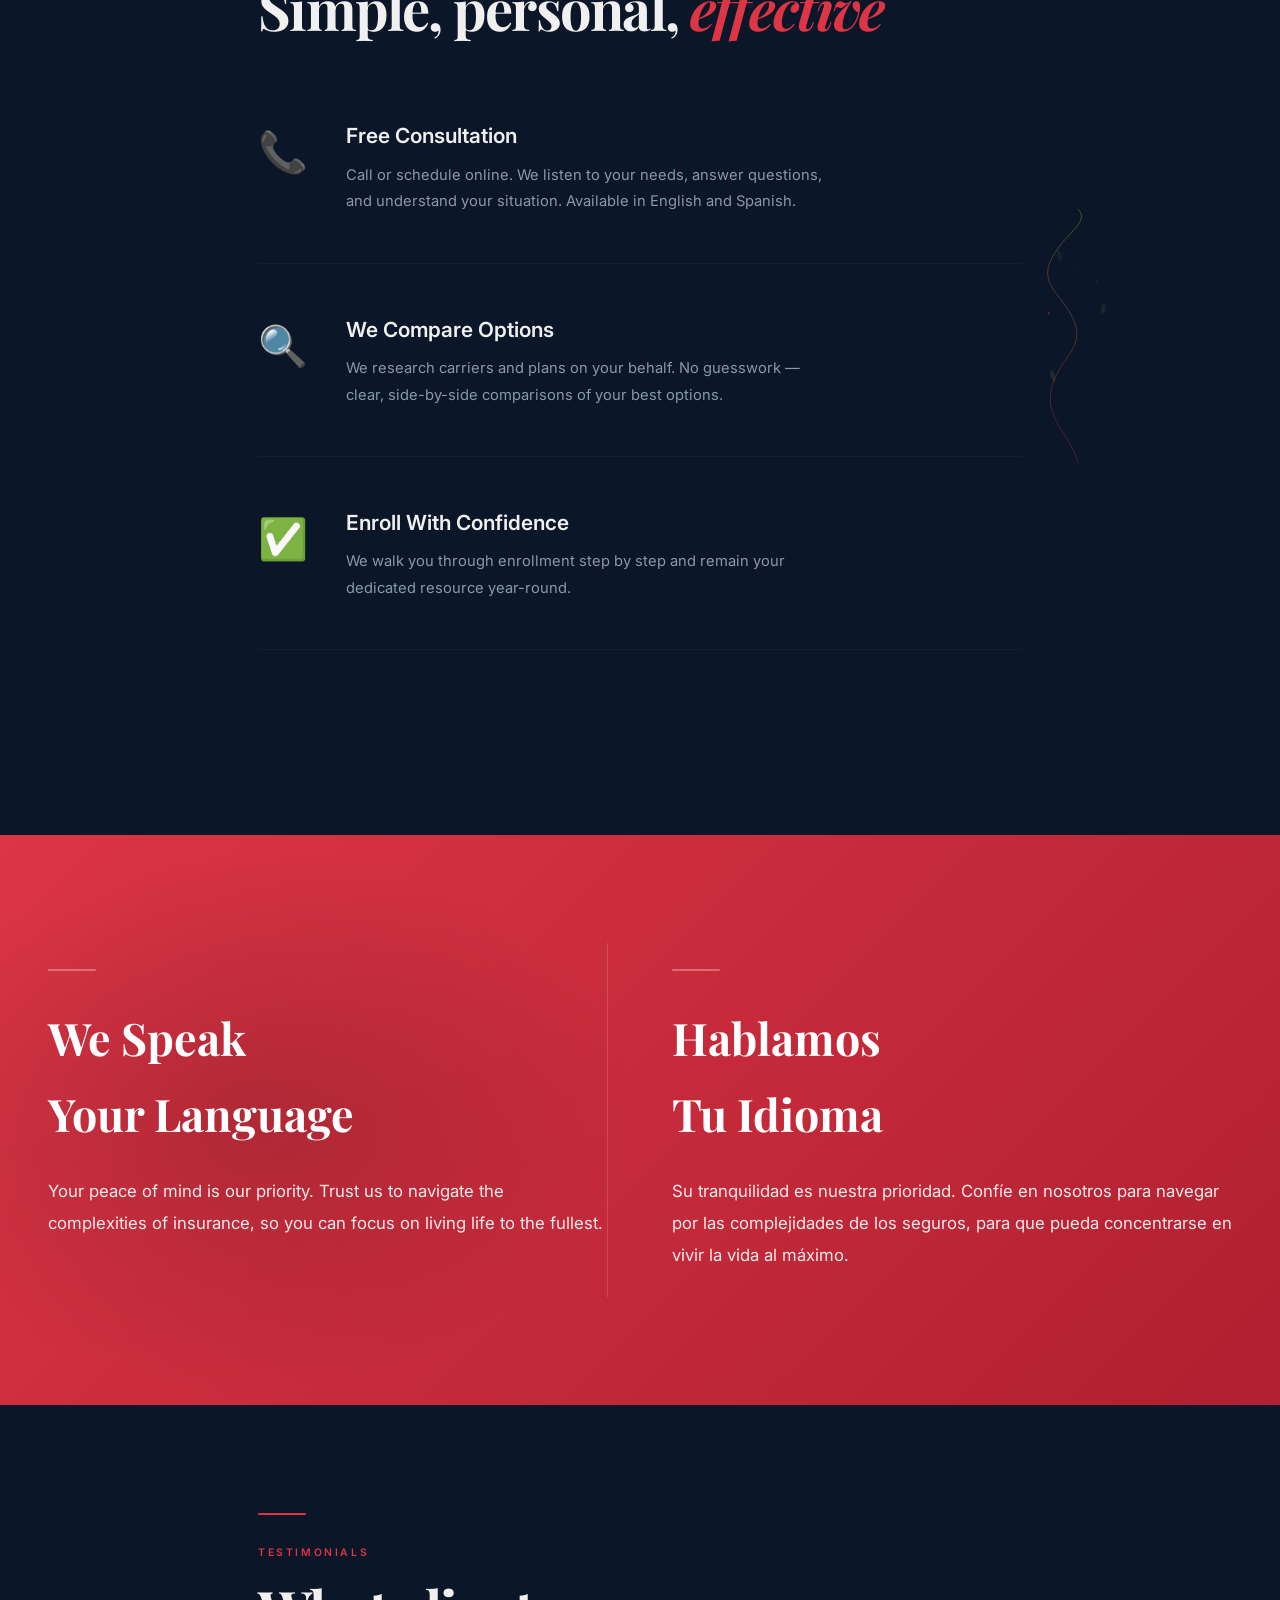
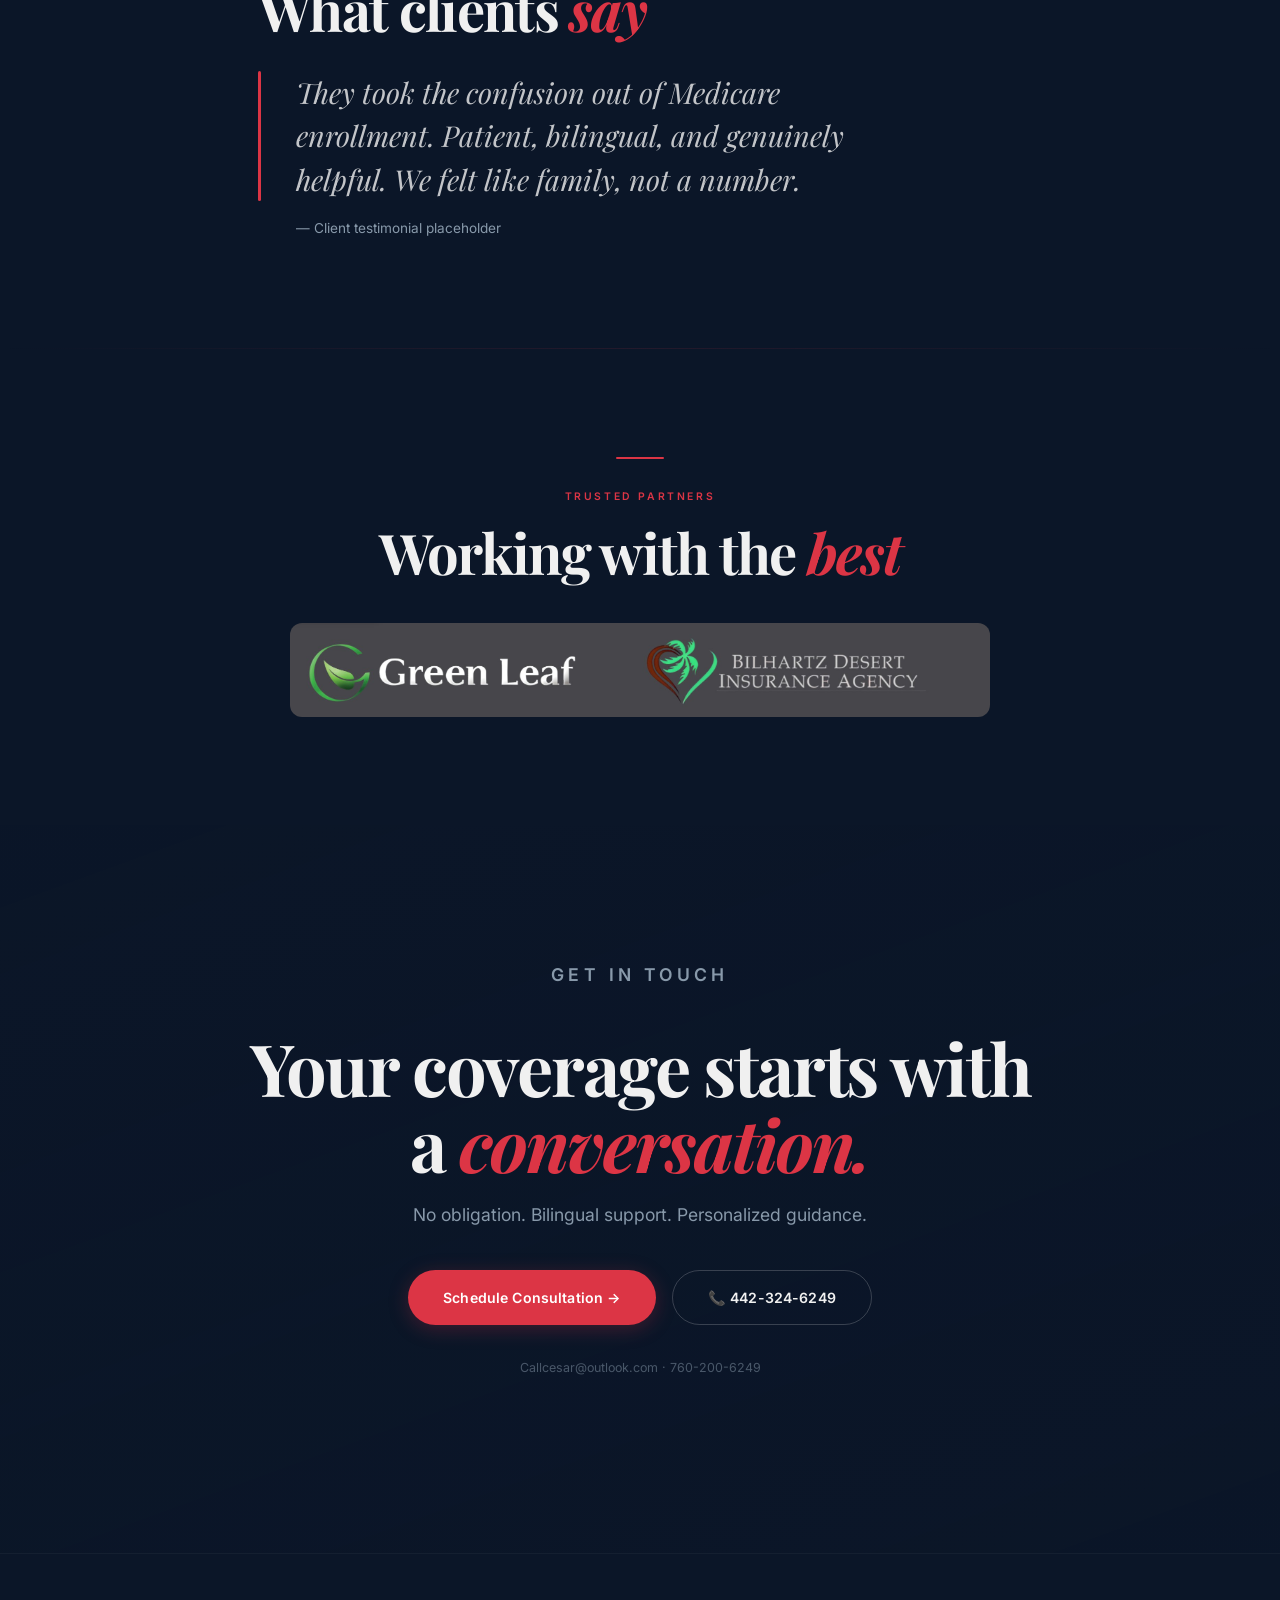
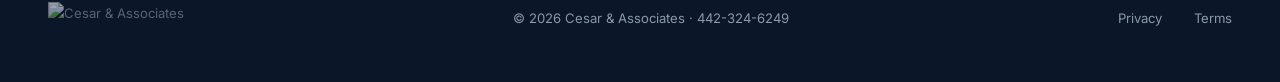
==== commit 02cd33aa: "feat: brand imagery (inline SVG + og/favicon) + SEO upgrade - Unique per-page title + meta descripti" ====
--- a/index.html
+++ b/index.html
@@ -1,4 +1,4 @@
-<!DOCTYPE html><html lang="en"><head><meta charset="UTF-8"><meta name="viewport" content="width=device-width,initial-scale=1"><title>Cesar & Associates — Medicare & Health Insurance Advisors | Indio</title><style>
+<!DOCTYPE html><html lang="en"><head><meta charset="UTF-8"><meta name="viewport" content="width=device-width,initial-scale=1"><meta name="theme-color" content="#dc3545"><meta name="robots" content="index,follow"><meta name="description" content="Medicare Great — 10+ years of trusted Medicare, health insurance, life insurance, and retirement planning. Bilingual advisors serving Coachella Valley. Free consultation."><link rel="canonical" href="https://medicaregreat.com/"><link rel="icon" type="image/svg+xml" href="/assets/favicon.svg"><meta property="og:type" content="website"><meta property="og:title" content="Medicare Great — Medicare &amp; Health Insurance Advisors"><meta property="og:description" content="10+ years of trusted Medicare, health insurance, life insurance, and retirement planning. Bilingual service. Free consultation."><meta property="og:url" content="https://medicaregreat.com/"><meta property="og:image" content="https://medicaregreat.com/assets/og-image.svg"><meta name="twitter:card" content="summary_large_image"><meta name="twitter:title" content="Medicare Great — Medicare &amp; Health Insurance Advisors"><meta name="twitter:description" content="10+ years of trusted Medicare, health insurance, and retirement planning."><meta name="twitter:image" content="https://medicaregreat.com/assets/og-image.svg"><title>Medicare Great — Medicare &amp; Health Insurance Advisors | Indio</title><style>
 @import url('https://fonts.googleapis.com/css2?family=Inter:wght@300;400;500;600;700&family=Playfair+Display:ital,wght@0,400;0,600;0,700;0,800;1,400;1,600&display=swap');
 *,*::before,*::after{box-sizing:border-box;margin:0;padding:0}
 :root{--bg:#0b1628;--bg2:#101f38;--sky:#4a8db7;--accent:#dc3545;--warm:#e8713a;--text:#f0f0f0;--muted:#8899aa;--font:'Inter',system-ui,sans-serif;--serif:'Playfair Display',Georgia,serif}
@@ -179,9 +179,39 @@
 .quote-text{font-family:var(--serif);font-size:clamp(1.3rem,3vw,1.8rem);font-weight:400;font-style:italic;line-height:1.5;color:rgba(240,240,240,.8);max-width:650px;position:relative;padding-left:clamp(1.5rem,3vw,2.5rem)}
 .quote-text::before{content:'';position:absolute;left:0;top:0;bottom:0;width:3px;background:var(--accent);border-radius:2px}
 .quote-author{margin-top:1rem;font-size:.85rem;color:var(--muted);padding-left:clamp(1.5rem,3vw,2.5rem)}
-</style></head><body><nav><div class="nav-inner"><a href="index.html" class="nav-logo"><img src="https://static.wixstatic.com/media/52f7e9_1dd2245160434225932c8d47c925c3e1~mv2.png/v1/crop/x_0,y_0,w_2629,h_674/fill/w_280,h_72,al_c,q_85,usm_0.66_1.00_0.01,enc_avif,quality_auto/Cesar%20%26%20Associates%20Health%20Plan%20Advisors_.png" alt="Cesar & Associates"></a><button class="menu-btn" aria-label="Menu">&#9776;</button><div class="nav-links"><a href="index.html" style="color:var(--text)">Home</a><a href="contact.html">Contact</a><a href="agents.html">Agent Resources</a><a href="https://links.seanvargas.com" class="btn-nav">Call Us</a></div></div></nav>
+</style><script type="application/ld+json">
+{
+  "@context": "https://schema.org",
+  "@type": "InsuranceAgency",
+  "name": "Medicare Great",
+  "url": "https://medicaregreat.com",
+  "description": "Medicare insurance, health insurance, life insurance, retirement planning, and bilingual advisory services in Coachella Valley.",
+  "areaServed": "US",
+  "telephone": "442-324-6249",
+  "email": "Callcesar@outlook.com",
+  "offerCatalog": {
+    "@type": "OfferCatalog",
+    "name": "Insurance Plans",
+    "itemListElement": [
+      {
+        "@type": "Offer",
+        "name": "Medicare Advantage Plans"
+      },
+      {
+        "@type": "Offer",
+        "name": "Medicare Supplement (Medigap) Plans"
+      },
+      {
+        "@type": "Offer",
+        "name": "Part D Prescription Drug Plans"
+      }
+    ]
+  }
+}
+</script></head><body><nav><div class="nav-inner"><a href="index.html" class="nav-logo"><img src="https://static.wixstatic.com/media/52f7e9_1dd2245160434225932c8d47c925c3e1~mv2.png/v1/crop/x_0,y_0,w_2629,h_674/fill/w_280,h_72,al_c,q_85,usm_0.66_1.00_0.01,enc_avif,quality_auto/Cesar%20%26%20Associates%20Health%20Plan%20Advisors_.png" alt="Cesar & Associates"></a><button class="menu-btn" aria-label="Menu">&#9776;</button><div class="nav-links"><a href="index.html" style="color:var(--text)">Home</a><a href="contact.html">Contact</a><a href="agents.html">Agent Resources</a><a href="https://links.seanvargas.com" class="btn-nav">Call Us</a></div></div></nav>
 <section class="hero">
 <div class="orb orb-1"></div><div class="orb orb-2"></div>
+<svg aria-hidden="true" style="position:absolute;right:0;bottom:0;width:clamp(200px,25vw,400px);height:auto;opacity:0.12;pointer-events:none;z-index:1" viewBox="0 0 200 300" xmlns="http://www.w3.org/2000/svg" preserveAspectRatio="xMidYMid slice"><defs><linearGradient id="hero-accent" x1="0%" y1="0%" x2="100%" y2="100%"><stop offset="0%" stop-color="#dc3545"/><stop offset="100%" stop-color="#e8713a"/></linearGradient></defs><path d="M100,20 Q140,80 120,150 Q100,200 100,280 Q60,200 80,150 Q60,80 100,20" stroke="url(#hero-accent)" stroke-width="2" fill="none" stroke-linecap="round"/><circle cx="100" cy="80" r="8" fill="url(#hero-accent)" opacity="0.6"/><circle cx="100" cy="150" r="6" fill="url(#hero-accent)" opacity="0.4"/></svg>
 <div class="wrap">
 <span class="hero-tag reveal">Medicare &bull; Health &bull; Retirement</span>
 <h1 class="reveal d1">10+ years of trusted,<br><em>tailored solutions.</em></h1>
@@ -202,7 +232,7 @@
 <section class="sec" id="about"><div class="wrap"><div class="split">
 <div class="reveal-left">
 <div class="portrait-wrap">
-<div class="portrait-img"><img src="https://static.wixstatic.com/media/9f41cd_826c5948f90e45dbb5720bba77cd84cc~mv2.jpg/v1/crop/x_207,y_0,w_1586,h_3000/fill/w_487,h_921,al_c,q_85,usm_0.66_1.00_0.01,enc_avif,quality_auto/Cesar-2_edited.jpg" alt="Cesar Perez"></div>
+<div class="portrait-img"><img src="https://static.wixstatic.com/media/9f41cd_826c5948f90e45dbb5720bba77cd84cc~mv2.jpg/v1/crop/x_207,y_0,w_1586,h_3000/fill/w_487,h_921,al_c,q_85,usm_0.66_1.00_0.01,enc_avif,quality_auto/Cesar-2_edited.jpg" alt="Cesar Perez, founder and insurance advisor at Medicare Great"></div>
 <div class="portrait-badge">Founder / Fundador</div>
 </div>
 </div>
@@ -315,7 +345,7 @@
 <div class="divider reveal" style="margin:0 auto 1.8rem"></div>
 <p class="sec-label reveal">Trusted Partners</p>
 <h2 class="sec-title reveal">Working with the <em>best</em></h2>
-<div class="partners-img reveal"><img src="assets/partners.png" alt="Green Leaf FMO &amp; Bilhartz Desert Insurance Agency"></div>
+<div class="partners-img reveal"><img src="assets/partners.png" alt="Medicare Great trusted partner logos: Green Leaf FMO and Bilhartz Desert Insurance Agency"></div>
 </div></section>
 
 <section class="cta-sec"><div class="wrap">
